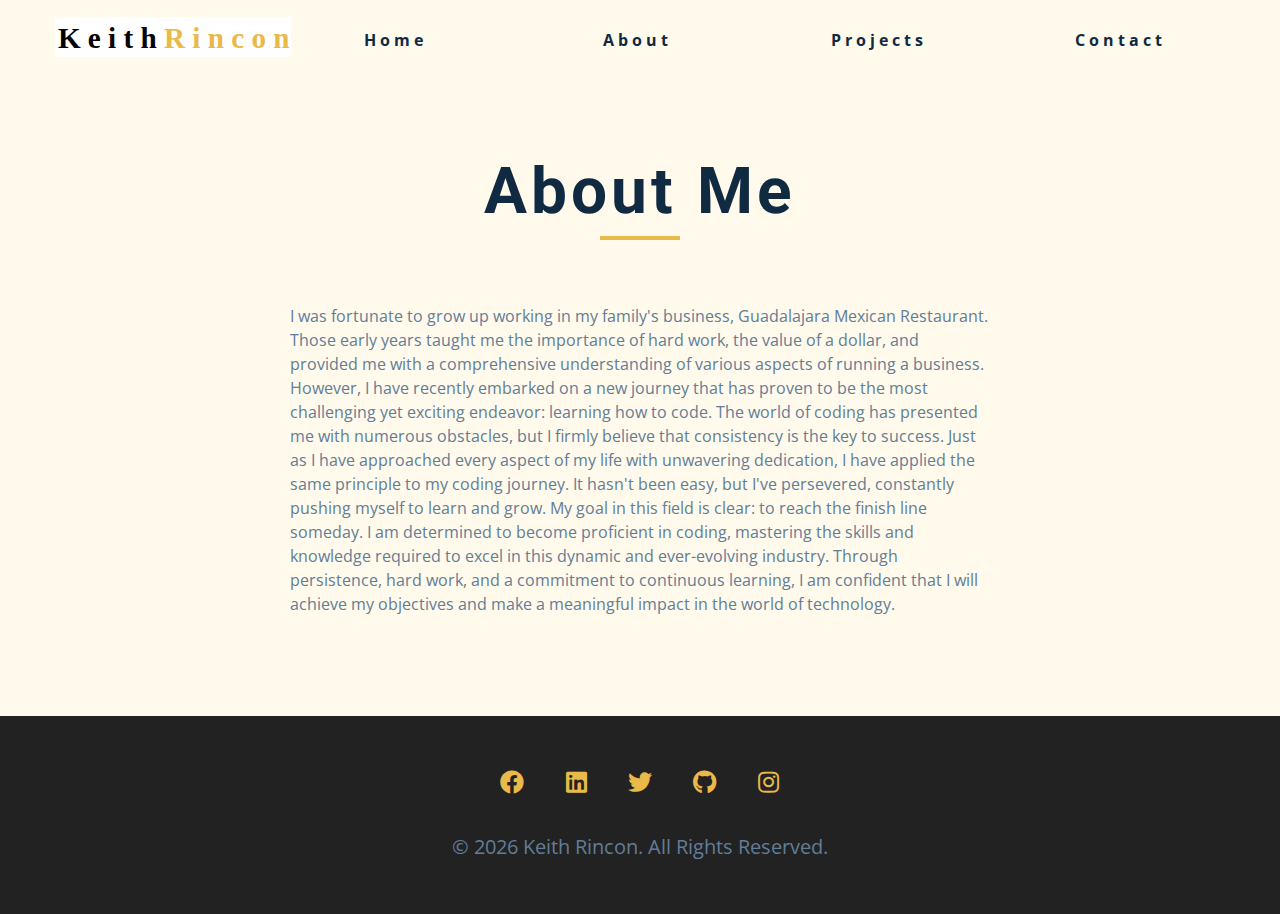
==== about.html @ 387cc809 "Committing all files" ====
<!DOCTYPE html>
<html lang="en">
  <head>
    <meta charset="UTF-8" />
    <meta name="viewport" content="width=device-width, initial-scale=1.0" />
    <title>Keith Rincon || About</title>
    <link
      rel="stylesheet"
      href="./fontawesome-free-5.12.1-web/css/all.min.css"
    />
    <!-- css -->
    <link rel="stylesheet" href="./css/styles.css" />
  </head>

  <body>
    <!-- navbar -->
    <nav class="nav" id="nav">
      <div class="nav-center">
        <!-- nav header -->
        <div class="nav-header">
          <a href="index.html">
            <img src="./images/logo.svg" class="nav-logo" alt="nav logo"
          /></a>
          <button class="nav-btn" id="nav-btn">
            <i class="fas fa-bars"></i>
          </button>
        </div>
        <!-- nav links -->
        <ul class="nav-links">
          <li><a href="index.html">home</a></li>
          <li><a href="about.html">about</a></li>
          <li><a href="projects.html">projects</a></li>
          <li><a href="contact.html">contact</a></li>
        </ul>
      </div>
    </nav>
    <!-- end of navbar -->
    <!-- sidebar -->
    <aside class="sidebar" id="sidebar">
      <div>
        <button id="close-btn" class="close-btn">
          <i class="fas fa-times"></i>
        </button>
        <ul class="sidebar-links">
          <li><a href="index.html">home</a></li>
          <li><a href="about.html">about</a></li>
          <li><a href="projects.html">projects</a></li>
          <li><a href="contact.html">contact</a></li>
        </ul>
        <ul class="social-icons">
          <!-- single item -->
          <li>
            <a
              href="https://www.facebook.com/KeithRinconT/"
              class="social-icon"
            >
              <i class="fab fa-facebook"></i>
            </a>
          </li>
          <!-- end of single item -->
          <!-- single item -->
          <li>
            <a
              href="https://www.linkedin.com/in/keithrincon/"
              class="social-icon"
            >
              <i class="fab fa-linkedin"></i>
            </a>
          </li>
          <!-- end of single item -->
          <!-- single item -->
          <li>
            <a href="https://twitter.com/keithrt3008" class="social-icon">
              <i class="fab fa-twitter"></i>
            </a>
          </li>
          <!-- end of single item -->
          <!-- single item -->
          <li>
            <a href="https://github.com/keithrincon" class="social-icon">
              <i class="fab fa-github"></i>
            </a>
          </li>
          <!-- end of single item -->
          <!-- single item -->
          <li>
            <a
              href="https://www.instagram.com/keithrincon/"
              class="social-icon"
            >
              <i class="fab fa-instagram"></i>
            </a>
          </li>
          <!-- end of single item -->
        </ul>
      </div>
    </aside>
    <!-- end of sidebar -->

    <!-- ############## -->
    <!-- ############## -->
    <!-- ############## -->
    <!-- ############## -->

    <section class="section single-page">
      <!-- section title -->
      <div class="section-title">
        <h1>about me</h1>
        <div class="underline"></div>
      </div>
      <!-- end of section title -->
      <div class="section-center page-info">
        <!-- about page -->
        <p>
          I was fortunate to grow up working in my family's business,
          Guadalajara Mexican Restaurant. Those early years taught me the
          importance of hard work, the value of a dollar, and provided me with a
          comprehensive understanding of various aspects of running a business.
          However, I have recently embarked on a new journey that has proven to
          be the most challenging yet exciting endeavor: learning how to code.
          The world of coding has presented me with numerous obstacles, but I
          firmly believe that consistency is the key to success. Just as I have
          approached every aspect of my life with unwavering dedication, I have
          applied the same principle to my coding journey. It hasn't been easy,
          but I've persevered, constantly pushing myself to learn and grow. My
          goal in this field is clear: to reach the finish line someday. I am
          determined to become proficient in coding, mastering the skills and
          knowledge required to excel in this dynamic and ever-evolving
          industry. Through persistence, hard work, and a commitment to
          continuous learning, I am confident that I will achieve my objectives
          and make a meaningful impact in the world of technology.
        </p>
      </div>
    </section>
    <!-- ############## -->
    <!-- ############## -->
    <!-- ############## -->
    <!-- ############## -->

    <!-- footer -->
    <footer class="footer">
      <ul class="social-icons">
        <!-- single item -->
        <li>
          <a href="https://www.facebook.com/KeithRinconT/" class="social-icon">
            <i class="fab fa-facebook"></i>
          </a>
        </li>
        <li>
          <a
            href="https://www.linkedin.com/in/keithrincon/"
            class="social-icon"
          >
            <i class="fab fa-linkedin"></i>
          </a>
        </li>
        <li>
          <a href="https://twitter.com/keithrt3008" class="social-icon">
            <i class="fab fa-twitter"></i>
          </a>
        </li>
        <li>
          <a href="https://github.com/keithrincon" class="social-icon">
            <i class="fab fa-github"></i>
          </a>
        </li>
        <li>
          <a href="https://www.instagram.com/keithrincon/" class="social-icon">
            <i class="fab fa-instagram"></i>
          </a>
        </li>
        <!-- end of single item -->
      </ul>
      <p>&copy; <span id="date"></span> Keith Rincon. All rights reserved.</p>
    </footer>
    <script src="./js/app.js"></script>
  </body>
</html>
---- css/styles.css ----
/*
=============== 
Fonts
===============
*/
@import url('https://fonts.googleapis.com/css?family=Open+Sans|Roboto:400,700&display=swap');

/*
=============== 
Variables
===============
*/

:root {
  /* dark shades of primary color*/
  --clr-primary-1: hsl(43, 86%, 17%);
  --clr-primary-2: hsl(43, 77%, 27%);
  --clr-primary-3: hsl(43, 72%, 37%);
  --clr-primary-4: hsl(42, 63%, 48%);
  /* primary/main color */
  --clr-primary-5: hsl(42, 78%, 60%);
  /* lighter shades of primary color */
  --clr-primary-6: hsl(43, 89%, 70%);
  --clr-primary-7: hsl(43, 90%, 76%);
  --clr-primary-8: hsl(45, 86%, 81%);
  --clr-primary-9: hsl(45, 90%, 88%);
  --clr-primary-10: hsl(45, 100%, 96%);
  /* darkest grey - used for headings */
  --clr-grey-1: hsl(209, 61%, 16%);
  --clr-grey-2: hsl(211, 39%, 23%);
  --clr-grey-3: hsl(209, 34%, 30%);
  --clr-grey-4: hsl(209, 28%, 39%);
  /* grey used for paragraphs */
  --clr-grey-5: hsl(210, 22%, 49%);
  --clr-grey-6: hsl(209, 23%, 60%);
  --clr-grey-7: hsl(211, 27%, 70%);
  --clr-grey-8: hsl(210, 31%, 80%);
  --clr-grey-9: hsl(212, 33%, 89%);
  --clr-grey-10: hsl(210, 36%, 96%);
  --clr-white: #fff;
  --ff-primary: 'Roboto', sans-serif;
  --ff-secondary: 'Open Sans', sans-serif;
  --transition: all 0.3s linear;
  --spacing: 0.25rem;
  --radius: 0.5rem;
  --light-shadow: 0 5px 15px rgba(0, 0, 0, 0.1);
  --dark-shadow: 0 5px 15px rgba(0, 0, 0, 0.2);
  --max-width: 1170px;
}
/*
===============
Global Styles
===============
*/

*,
::after,
::before {
  margin: 0;
  padding: 0;
  box-sizing: border-box;
}
body {
  font-family: var(--ff-secondary);
  background: var(--clr-white);
  color: var(--clr-grey-1);
  line-height: 1.5;
  font-size: 0.875rem;
}
ul {
  list-style-type: none;
}
a {
  text-decoration: none;
}
img:not(.nav-logo) {
  width: 100%;
  display: block;
}

h1,
h2,
h3,
h4 {
  letter-spacing: var(--spacing);
  text-transform: capitalize;
  line-height: 1.25;
  margin-bottom: 0.75rem;
  font-family: var(--ff-primary);
}
h1 {
  font-size: 3rem;
}
h2 {
  font-size: 2rem;
}
h3 {
  font-size: 1.25rem;
}
h4 {
  font-size: 0.875rem;
}
p {
  margin-bottom: 1.25rem;
  color: var(--clr-grey-5);
}
@media screen and (min-width: 800px) {
  h1 {
    font-size: 4rem;
  }
  h2 {
    font-size: 2.5rem;
  }
  h3 {
    font-size: 1.75rem;
  }
  h4 {
    font-size: 1rem;
  }
  body {
    font-size: 1rem;
  }
  h1,
  h2,
  h3,
  h4 {
    line-height: 1;
  }
}
/*  global classes */

.btn {
  text-transform: uppercase;
  background: var(--clr-primary-5);
  color: var(--clr-primary-1);
  padding: 0.375rem 0.75rem;
  letter-spacing: var(--spacing);
  display: inline-block;
  font-weight: 700;
  -webkit-transition: var(--transition);
  transition: var(--transition);
  font-size: 0.875rem;
  border: 2px solid transparent;
  cursor: pointer;
  box-shadow: 0 1px 3px rgba(0, 0, 0, 0.2);
  border-radius: var(--radius);
}
.btn:hover {
  color: var(--clr-primary-1);
  background: var(--clr-primary-7);
}
/* section */
.section {
  padding: 5rem 0;
}

.section-center {
  width: 90vw;
  margin: 0 auto;
  max-width: 1170px;
}
@media screen and (min-width: 992px) {
  .section-center {
    width: 95vw;
  }
}
/* added during recording */
.underline {
  width: 5rem;
  height: 0.25rem;
  margin-bottom: 1.5rem;
  background-color: var(--clr-primary-5);
  margin-left: auto;
  margin-right: auto;
}
.section-title {
  margin-bottom: 4rem;
  text-align: center;
}
.bg-grey {
  background: var(--clr-grey-10);
}
/*
=============== 
Navbar
===============
*/
.nav-links {
  display: none;
}
.nav {
  height: 5rem;
  padding: 1rem;
  display: grid;
  -webkit-box-align: center;
  align-items: center;
  -webkit-transition: var(--transition);
  transition: var(--transition);
}
.nav-center {
  width: 100%;
  max-width: 1170px;
  margin: 0 auto;
}
.nav-header {
  display: grid;
  grid-template-columns: auto 1fr;
  -webkit-box-align: center;
  align-items: center;
}
.nav-btn {
  background: transparent;
  border-color: transparent;
  color: var(--clr-primary-5);
  font-size: 2rem;
  cursor: pointer;
  /* justify-content: space-between */
  justify-self: end;
}
.nav-btn:hover {
  font-size: 2.2rem;
  -webkit-transition: var(--transition);
  transition: var(--transition);
  color: var(--clr-primary-4);
}
@media screen and (min-width: 768px) {
  .nav {
    background: var(--clr-primary-10);
  }
  .nav-btn {
    display: none;
  }
  .nav-links {
    display: grid;
    grid-template-columns: repeat(4, 1fr);
    justify-items: center;
    -webkit-column-gap: 2rem;
    -moz-column-gap: 2rem;
    column-gap: 2rem;
    justify-self: e;
  }
  .nav-links a {
    text-transform: capitalize;
    color: var(--clr-grey-1);
    font-weight: bold;
    letter-spacing: var(--spacing);
    -webkit-transition: var(--transition);
    transition: var(--transition);
  }
  .nav-links a:hover {
    color: var(--clr-primary-5);
  }
  .nav-center {
    display: grid;
    grid-template-columns: auto 1fr;
    -webkit-box-align: center;
    align-items: center;
  }
}
/* fixed navbar */
.navbar-fixed {
  position: fixed;
  top: 0;
  left: 0;
  width: 100%;
  background: var(--clr-white);
  z-index: 2;
  box-shadow: var(--light-shadow);
}
/*
=============== 
Sidebar
===============
*/
.sidebar {
  position: fixed;
  top: 0;
  left: 0;
  width: 100%;
  height: 100%;
  background: var(--clr-grey-10);
  z-index: 4;
  display: grid;
  /* align-items: center;
  justify-content: center; */
  place-items: center;
  -webkit-transition: var(--transition);
  transition: var(--transition);
  /* add later */
  -webkit-transform: translateX(-100%);
  transform: translateX(-100%);
}
.show-sidebar {
  -webkit-transform: translateX(0);
  transform: translateX(0);
}
.sidebar-links {
  text-align: center;
}
.sidebar-links a {
  font-size: 2rem;
  text-transform: capitalize;
  -webkit-transform: var(--transition);
  transform: var(--transition);
  color: var(--clr-grey-5);
  letter-spacing: var(--spacing);
  display: inline-block;
  margin-bottom: 1.5rem;
}
.sidebar-links a:hover {
  color: var(--clr-primary-5);
  -webkit-transition: var(--transition);
  transition: var(--transition);
  font-size: 2.2rem;
}
.social-icons {
  display: grid;
  margin-top: 3rem;
  width: 20rem;
  grid-template-columns: repeat(5, 1fr);
  justify-items: center;
}
.social-icon {
  font-size: 1.5rem;
  color: var(--clr-grey-1);
  -webkit-transition: var(--transition);
  transition: var(--transition);
}
.social-icon:hover {
  color: var(--clr-primary-5);
  font-size: 1.7rem;
}
.close-btn {
  position: absolute;
  top: 1rem;
  right: 1rem;
  font-size: 3rem;
  background: transparent;
  border: transparent;
  -webkit-transition: var(--transition);
  transition: var(--transition);
  color: red;
}
.close-btn:hover {
  color: #e66b6b;
  font-size: 3.2rem;
  cursor: pointer;
}

/*
=============== 
Hero
===============
*/
/* underline added to globals */
.hero .underline {
  margin-bottom: 0.5rem;
  margin-left: 0;
}
.hero-img {
  display: none;
}
.hero {
  background: var(--clr-primary-10);
}
.hero-center {
  min-height: calc(100vh - 5rem);
  display: grid;
  place-items: center;
}
.hero-info h4 {
  color: var(--clr-grey-5);
}
.hero-icons {
  -webkit-box-pack: start;
  justify-content: start;
}
.hero-btn {
  margin-top: 1.25rem;
}
@media screen and (min-width: 992px) {
  .hero-img {
    display: block;
    position: relative;
  }
  .hero-center {
    grid-template-columns: 1fr 1fr;
  }
  .hero-img::before,
  .about-img::before {
    content: '';
    position: absolute;
    width: 100%;
    height: 100%;
    border: 0.25rem solid var(--clr-primary-5);
    top: 2rem;
    right: -2rem;
    border-radius: var(--radius);
  }
}
.hero-photo {
  max-width: 25rem;
  max-height: 30rem;
  -o-object-fit: cover;
  object-fit: cover;
  border-radius: var(--radius);
  position: relative;
}
/*
=============== 
About
===============
*/

/* section title added to globals */

.about-title {
  text-align: center;
  margin-bottom: 2rem;
}
.about-title .underline {
  margin-left: 0;
}
.about-center {
  display: grid;
  gap: 3rem 2rem;
}
.about-img {
  justify-self: center;
}
@media screen and (min-width: 992px) {
  .about-center {
    grid-template-columns: 1fr 1fr;
  }
  .about-img {
    position: relative;
  }
  .about-img::before {
    left: -2rem;
  }
  .about-info {
    align-self: center;
  }
}
/*
=============== 
Services
===============
*/
/* bg-grey in global */
.service {
  background: var(--clr-white);
  padding: 3rem 1.5rem;
  margin-bottom: 2rem;
  border-radius: var(--radius);
  text-align: center;
  -webkit-transition: var(--transition);
  transition: var(--transition);
}
.service-icon {
  font-size: 2rem;
  margin-bottom: 1.5rem;
}
.service .underline {
  width: 3rem;
  height: 0.12rem;
  -webkit-transition: var(--transition);
  transition: var(--transition);
}
.service p {
  -webkit-transition: var(--transition);
  transition: var(--transition);
}
.service:hover {
  background-color: var(--clr-primary-5);
  color: var(--clr-white);
}
.service:hover p {
  color: var(--clr-white);
}
.service:hover .underline {
  background: var(--clr-white);
}
@media screen and (min-width: 676px) {
  .services-center {
    display: grid;
    grid-template-columns: 1fr 1fr;
    -webkit-column-gap: 2rem;
    -moz-column-gap: 2rem;
    column-gap: 2rem;
  }
}
@media screen and (min-width: 992px) {
  .services-center {
    grid-template-columns: 1fr 1fr 1fr;
  }
}
/* small screen layout setup */
/* bg-grey in globals */

/*
=============== 
Projects
===============
*/
.projects-text {
  width: 85vw;
  max-width: 30rem;
  margin: 0 auto;
}
.project {
  position: relative;
  background: var(--clr-primary-5);
  border-radius: var(--radius);
  margin-bottom: 2rem;
}
.project-info {
  text-align: center;
  color: var(--clr-white);
  position: absolute;
  top: 50%;
  left: 50%;
  -webkit-transform: translate(-50%, -50%);
  transform: translate(-50%, -50%);
  -webkit-transition: var(--transition);
  transition: var(--transition);
  opacity: 0;
}
.project-info p {
  text-transform: capitalize;
  color: var(--clr-white);
}
.project:hover .project-info {
  opacity: 1;
}
.project-img {
  -webkit-transition: var(--transition);
  transition: var(--transition);
  border-radius: var(--radius);
  height: 15rem;
  -o-object-fit: cover;
  object-fit: cover;
}
.project:hover .project-img {
  opacity: 0.1;
}
.project::after {
  content: '';
  position: absolute;
  top: 0;
  left: 0;
  width: 100%;
  height: 100%;
  border: 0.25rem solid var(--clr-white);
  border-radius: var(--radius);
  -webkit-transition: var(--transition);
  transition: var(--transition);
  opacity: 0;
}
.project:hover::after {
  opacity: 1;
  -webkit-transform: scale(0.8);
  transform: scale(0.8);
}
@media screen and (min-width: 676px) {
  .projects-center {
    display: grid;
    grid-template-columns: 1fr 1fr;
    -webkit-column-gap: 2rem;
    -moz-column-gap: 2rem;
    column-gap: 2rem;
  }
}
@media screen and (min-width: 992px) {
  .projects-center {
    grid-template-columns: repeat(3, 1fr);
  }
}
/*
=============== 
Connect
===============
*/
.connect {
  min-height: 40vh;
  position: relative;
  padding: 10rem 0 5rem 0;
  margin: 5rem 0;
}
.video-container {
  position: absolute;
  top: 0;
  left: 0;
  width: 100%;
  height: 100%;
  -o-object-fit: cover;
  object-fit: cover;
  z-index: -2;
}
.connect::after {
  content: '';
  position: absolute;
  top: 0;
  left: 0;
  width: 100%;
  height: 100%;
  background: var(--clr-white);
  opacity: 0.7;
  z-index: -1;
}
.connect {
  display: grid;
  place-items: center;
}
.video-banner .section-title {
  margin-bottom: 2rem;
}
.video-text {
  max-width: 30rem;
}
.video-banner {
  background: var(--clr-primary-10);
  padding: 3rem 5rem 12rem 5rem;
  text-align: center;
  -webkit-clip-path: polygon(
    0% 0%,
    100% 0%,
    100% 75%,
    75% 75%,
    75% 100%,
    50% 75%,
    0% 75%
  );
  clip-path: polygon(
    0% 0%,
    100% 0%,
    100% 75%,
    75% 75%,
    75% 100%,
    50% 75%,
    0% 75%
  );
}
.connect {
  -webkit-clip-path: polygon(
    50% 0%,
    100% 10%,
    100% 90%,
    50% 100%,
    0 90%,
    0 10%
  );
  clip-path: polygon(50% 0%, 100% 10%, 100% 90%, 50% 100%, 0 90%, 0 10%);
}
/*
=============== 
Skills
===============
*/
@media screen and (min-width: 768px) {
  .skills-center {
    display: grid;
    grid-template-columns: 1fr 1fr;
    -webkit-column-gap: 2rem;
    -moz-column-gap: 2rem;
    column-gap: 2rem;
  }
}
.skills {
  background: var(--clr-primary-9);
}
.skills h3 {
  margin: 1.5rem 0;
  color: var(--clr-primary-1);
}
.skill {
  margin-bottom: 1.25rem;
}
.skill p {
  margin-bottom: 0.5rem;
  text-transform: capitalize;
  color: var(--clr-primary-1);
}
.skill-container {
  background: var(--clr-white);
  height: 1rem;
  width: 100%;
  border-radius: var(--radius);
  position: relative;
}
.skill-value {
  position: absolute;
  top: 0;
  left: 0;
  background: var(--clr-primary-5);
  height: 100%;
  width: 90%;
  border-radius: var(--radius);
}
.value-90 {
  width: 90%;
}
.value-70 {
  width: 70%;
}
.value-50 {
  width: 50%;
}
.value-10 {
  width: 20%;
}
.skill-text-HTML-CSS {
  position: absolute;
  top: -2rem;
  left: 90%;
  -webkit-transform: translateX(-50%);
  transform: translateX(-50%);
}
.skill-text {
  position: absolute;
  top: -2rem;
  left: 50%;
  -webkit-transform: translateX(-50%);
  transform: translateX(-50%);
}

.skill-text-90 {
  left: 90%;
}
.skill-text-70 {
  left: 70%;
}
.skill-text-50 {
  left: 50%;
}
.skill-text-10 {
  left: 20%;
}

/*
=============== 
Timeline
===============
*/
.timeline-center {
  width: 80vw;
  max-width: 40rem;
}
.timeline h2 {
  text-align: center;
}
.about-title .underline {
  margin: 0 auto;
}

.timeline-item {
  border-top: 2px dashed var(--clr-primary-5);
  margin: 0;
  padding: 4rem 2rem;
  position: relative;
}
.timeline p {
  margin-bottom: 0;
}
.timeline-item:nth-child(even) {
  border-left: 2px dashed var(--clr-primary-5);
  border-top-left-radius: 2rem;
  border-bottom-left-radius: 2rem;
  margin-right: 2rem;
  padding-right: 0;
}
.timeline-item:nth-child(odd) {
  border-right: 2px dashed var(--clr-primary-5);
  border-top-right-radius: 2rem;
  border-bottom-right-radius: 2rem;
  margin-left: 2rem;
  padding-left: 0;
}
.timeline-item:first-child {
  border-top: 0;
  border-top-right-radius: 0;
}
.timeline-item:last-child {
  border-bottom-left-radius: 0;
}
.number {
  position: absolute;
  top: 50%;
  -webkit-transform: translate(-50%, -50%);
  transform: translate(-50%, -50%);
  margin-bottom: 0;
  background: var(--clr-primary-5);
  width: 2rem;
  height: 2rem;
  border-radius: 50%;
  display: grid;
  place-items: center;
  color: var(--clr-primary-1);
  font-weight: bold;
}
.timeline-item:nth-child(even) .number {
  left: 0;
}
.timeline-item:nth-child(odd) .number {
  right: 0rem;
  -webkit-transform: translate(50%, -50%);
  transform: translate(50%, -50%);
}
/*
=============== 
Blog
===============
*/
.blog {
  background: var(--clr-grey-10);
}
.card {
  height: 27rem;
  position: relative;
  -webkit-perspective: 1500px;
  perspective: 1500px;
}
.card-side {
  -webkit-transition: all 2s linear;
  transition: all 2s linear;
  -webkit-backface-visibility: hidden;
  backface-visibility: hidden;
  position: absolute;
  top: 0;
  left: 0;
  width: 100%;
  height: 100%;
  border-radius: var(--radius);
  -webkit-transform: translate3d(0, 0, 0);
  visibility: visible;
}
.card-front {
  background: var(--clr-white);
}
.card-back {
  background: var(--clr-primary-10);
  -webkit-transform: rotateY(180deg);
  transform: rotateY(180deg);
  display: grid;
  place-items: center;
}
.card:hover .card-front {
  -webkit-transform: rotateY(-180deg);
  transform: rotateY(-180deg);
}
.card:hover .card-back {
  -webkit-transform: rotateY(0);
  transform: rotateY(0);
}
/* rest of styles */
.card-front img {
  height: 13rem;
  -o-object-fit: cover;
  object-fit: cover;
  border-top-left-radius: var(--radius);
  border-top-right-radius: var(--radius);
}
.card-footer {
  display: grid;
  grid-template-columns: auto;
  -webkit-box-align: center;
  align-items: center;
}
.card-info {
  padding: 1rem 1.5rem;
}
.card-footer img {
  width: 2rem;
  height: 2rem;
  -o-object-fit: cover;
  object-fit: cover;
  border-radius: 50%;
}
.card-footer p {
  margin-bottom: 0;
  text-transform: uppercase;
  -webkit-box-pack: end;
  justify-content: end;
  color: var(--clr-primary-5);
  font-size: 0.85rem;
}
.blog-center {
  display: grid;
  grid-template-columns: repeat(auto-fill, minmax(330px, 1fr));
  gap: 3rem 1rem;
}
/*
=============== 
Footer
===============
*/
.footer {
  padding-bottom: 2rem;
  background: #222;
  display: grid;
  place-items: center;
}
.footer .social-icons {
  margin-bottom: 2rem;
}
.footer .social-icon {
  color: var(--clr-primary-5);
}
.footer p {
  font-size: 1.25rem;
  text-transform: capitalize;
}
/*
=============== 
Single Page
===============
*/
.single-page {
  background: var(--clr-primary-10);
  min-height: calc(100vh - 5rem - 198px);
}
.page-info {
  max-width: 700px;
}
.page-info a {
  text-transform: uppercase;
  color: var(--clr-primary-5);
  -webkit-transition: var(--transition);
  transition: var(--transition);
}
.page-info a:hover {
  color: var(--clr-primary-1);
}
/*
=============== 
Products Page
===============
*/
.projects-hero {
  height: 40vh;
  background: var(--clr-primary-10);
  display: grid;
  place-items: center;
}
.project-hero .section-title {
  margin-bottom: 0;
}
.single-project {
  background: var(--clr-grey-10);
  border-radius: var(--radius);
}
.project-container img {
  border-top-left-radius: var(--radius);
  border-top-right-radius: var(--radius);
}
.project-container {
  position: relative;
}
.project-icon {
  position: absolute;
  font-size: 1.75rem;
  bottom: 0;
  left: 50%;
  -webkit-transform: translate(-50%, 50%);
  transform: translate(-50%, 50%);
  width: 4rem;
  height: 4rem;
  display: grid;
  place-items: center;
  background: var(--clr-primary-5);
  border-radius: 50%;
  color: var(--clr-primary-1);
  border: 0.375rem solid var(--clr-grey-10);
}
.project-details {
  padding: 2rem 1.5rem;
}
.project-footer {
  display: grid;
  grid-template-columns: 1fr 1fr;
  color: var(--clr-primary-5);
}
.project-footer a {
  color: var(--clr-primary-5);
  text-transform: capitalize;
  -webkit-transition: var(--transition);
  transition: var(--transition);
  justify-self: end;
}
.project-footer a:hover {
  color: var(--clr-primary-1);
}
.projects-page-center {
  display: grid;
  grid-template-columns: repeat(auto-fill, minmax(330px, 1fr));
  gap: 3rem 1rem;
}
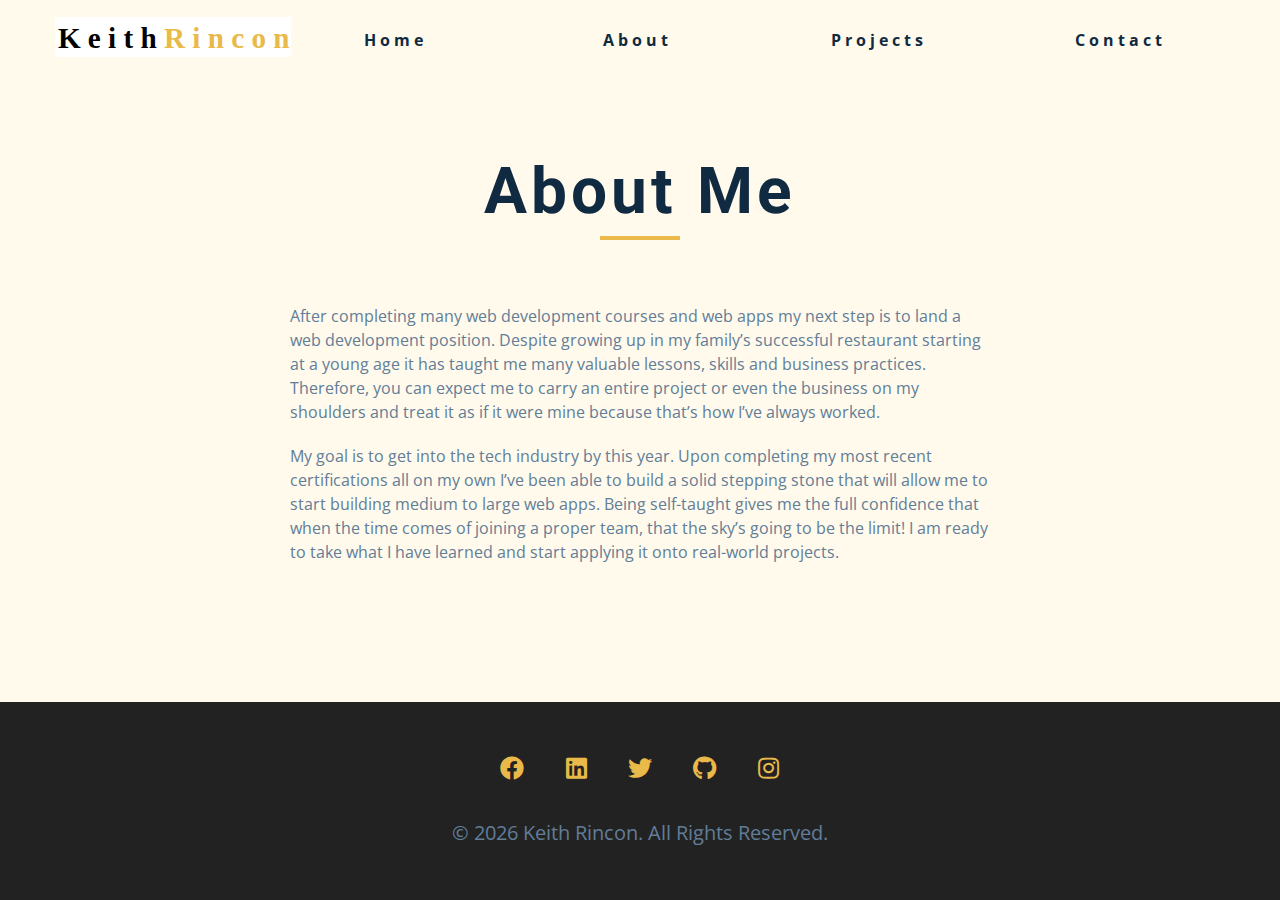
==== commit b4321386: "Complete Restaurant Site" ====
--- a/about.html
+++ b/about.html
@@ -112,23 +112,22 @@
       <div class="section-center page-info">
         <!-- about page -->
         <p>
-          I was fortunate to grow up working in my family's business,
-          Guadalajara Mexican Restaurant. Those early years taught me the
-          importance of hard work, the value of a dollar, and provided me with a
-          comprehensive understanding of various aspects of running a business.
-          However, I have recently embarked on a new journey that has proven to
-          be the most challenging yet exciting endeavor: learning how to code.
-          The world of coding has presented me with numerous obstacles, but I
-          firmly believe that consistency is the key to success. Just as I have
-          approached every aspect of my life with unwavering dedication, I have
-          applied the same principle to my coding journey. It hasn't been easy,
-          but I've persevered, constantly pushing myself to learn and grow. My
-          goal in this field is clear: to reach the finish line someday. I am
-          determined to become proficient in coding, mastering the skills and
-          knowledge required to excel in this dynamic and ever-evolving
-          industry. Through persistence, hard work, and a commitment to
-          continuous learning, I am confident that I will achieve my objectives
-          and make a meaningful impact in the world of technology.
+          After completing many web development courses and web apps my next
+          step is to land a web development position. Despite growing up in my
+          family’s successful restaurant starting at a young age it has taught
+          me many valuable lessons, skills and business practices. Therefore,
+          you can expect me to carry an entire project or even the business on
+          my shoulders and treat it as if it were mine because that’s how I’ve
+          always worked.
+        </p>
+        <p>
+          My goal is to get into the tech industry by this year. Upon completing
+          my most recent certifications all on my own I’ve been able to build a
+          solid stepping stone that will allow me to start building medium to
+          large web apps. Being self-taught gives me the full confidence that
+          when the time comes of joining a proper team, that the sky’s going to
+          be the limit! I am ready to take what I have learned and start
+          applying it onto real-world projects.
         </p>
       </div>
     </section>
--- a/css/styles.css
+++ b/css/styles.css
@@ -401,7 +401,6 @@
 .hero-photo {
   max-width: 25rem;
   max-height: 30rem;
-  -o-object-fit: cover;
   object-fit: cover;
   border-radius: var(--radius);
   position: relative;
@@ -427,6 +426,7 @@
 }
 .about-img {
   justify-self: center;
+  border-radius: var(--radius);
 }
 @media screen and (min-width: 992px) {
   .about-center {
@@ -652,6 +652,11 @@
   );
   clip-path: polygon(50% 0%, 100% 10%, 100% 90%, 50% 100%, 0 90%, 0 10%);
 }
+
+.gmail {
+  text-transform: lowercase;
+}
+
 /*
 =============== 
 Skills
